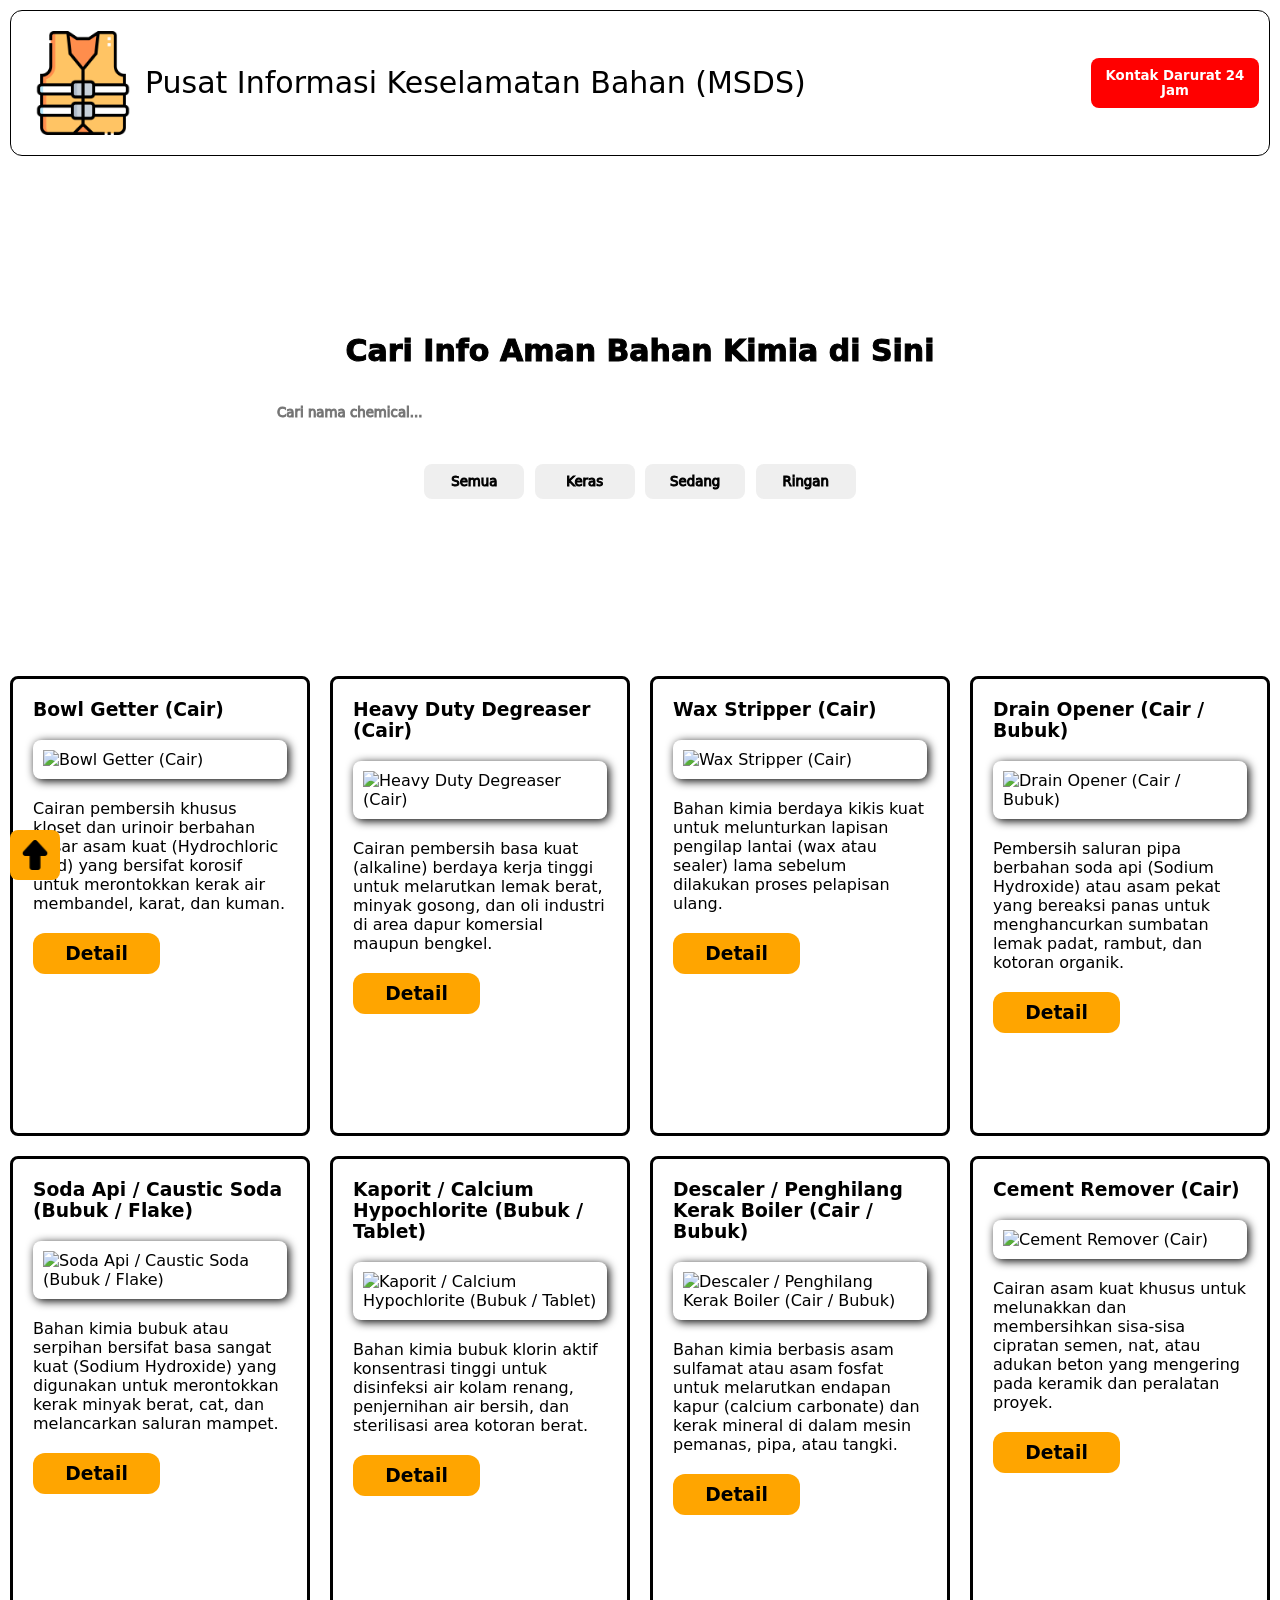
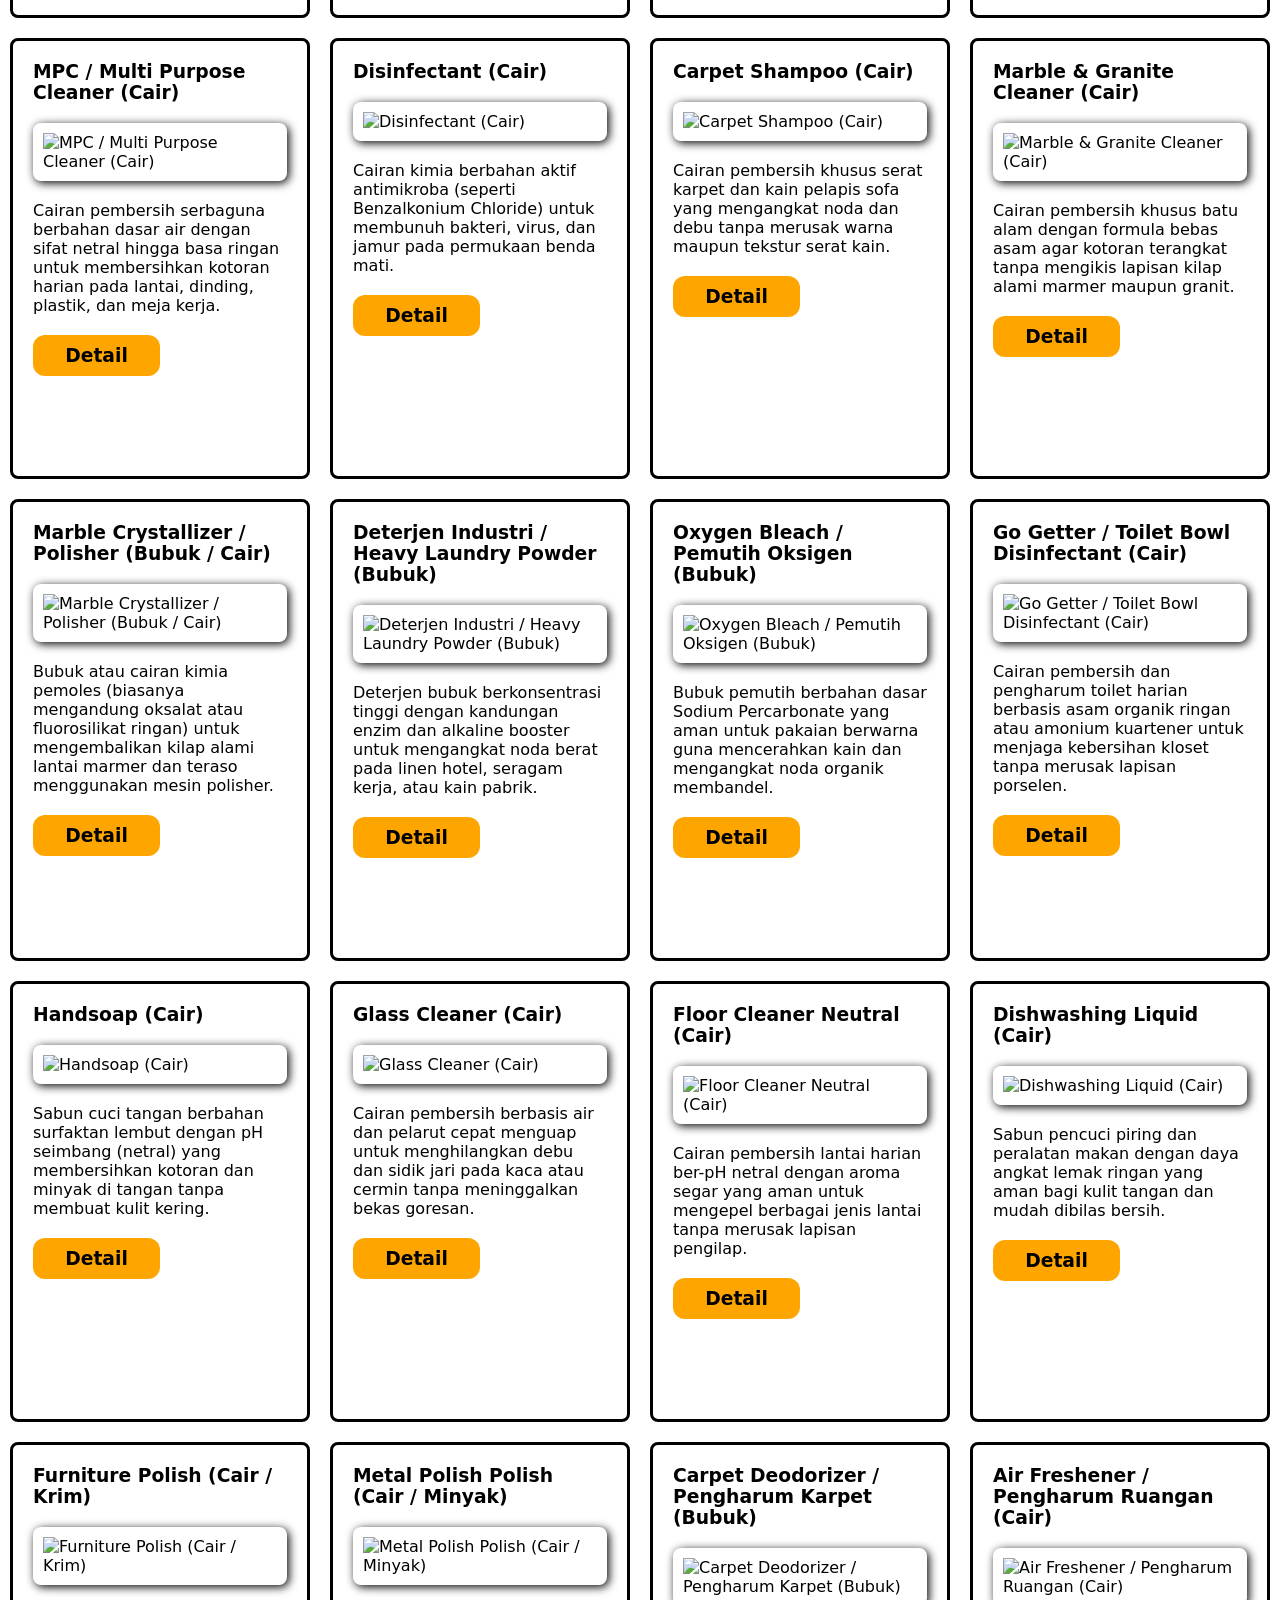
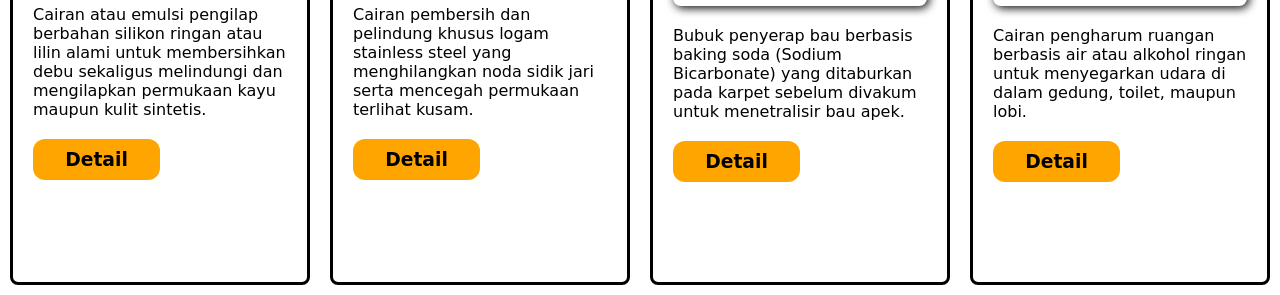
==== index.html @ b54bc474 "FIRST COMMIT V 1.1 MSDS" ====
<!DOCTYPE html>
<html lang="en">
<head>
    <meta charset="UTF-8">
    <meta name="viewport" content="width=device-width, initial-scale=1.0">
    <link rel="stylesheet" href="msds.css">
    <title>MSDS Chemical</title>
</head>
<header>
    <section id="headerKiri">
        <img src="" alt="">
        <div class="teks"></div>
    </section>
    <section id="headerKanan">
        <button id="kontakDarurat">Kontak Darurat 24 Jam</button>
    </section>
</header>
<body>
    <!-- HERO -->
     <section id="hero">
        <div class="title"></div>
        <!-- Search Bar -->
        <input type="text" id="inputCari" placeholder="Cari nama chemical...">
        
        <!-- Tombol Filter -->
        <div id="filterBtn">
            <button onclick="filterKategori('semua')">Semua</button>
            <button onclick="filterKategori('keras')">Keras</button>
            <button onclick="filterKategori('sedang')">Sedang</button>
            <button onclick="filterKategori('ringan')">Ringan</button>
        </div>
     </section>
     <!-- Wadah Kartu Produk -->
        <div id="wadahProduk"></div>

    <!-- CTA button home -->
    <section id="buttonHome" onclick="window.scrollTo({top: 0, behavior: 'smooth'})">
        <img class="CTAButtonHome" src="upbutton.png" alt="Ke Atas">
    </section>
</body>
    <script src="msds.js"></script>
</html>
---- msds.css ----
@import url('format.css');
*{
    padding: 0; margin: 0; box-sizing: border-box; font-family: system-ui, -apple-system, BlinkMacSystemFont, 'Segoe UI', Roboto, Oxygen, Ubuntu, Cantarell, 'Open Sans', 'Helvetica Neue', sans-serif;
}
body{
    background-color: var(--bg-utama);
}
header{
    display: flex; padding: 10px; justify-content: space-between; align-items: center; gap: 10px; border: solid 1px; border-radius: var(--border-utama); margin: 10px;
}
#headerKiri{
    display: flex; align-items: center; padding: 10px; gap: 10px; font-size: 30px;
}
#headerKanan #kontakDarurat{
    padding: 10px; width: auto; background-color: red; color: white; font-weight: bold; border: none; border-radius: var(--border-kedua); height: 50px;
}
img{
    width: 10%;
}

/* HERO */
#hero{
    display: flex; flex-direction: column; align-items: center; justify-content: center; padding: 10px; gap: 20px
    ; background-position: center; background-repeat: no-repeat; background-size: cover; height: 500px; font-weight: bold; -webkit-text-stroke: 1px ; font-size: 30px;
}
#hero input{
    width: 60%; height: 50px; padding: 10px 15px; border-radius: var(--border-utama); border: none; outline: none;
}
#filterBtn button{
    padding: 10px; border: none; border-radius: var(--border-kedua); font-weight: normal; transition: all 0.3s ease-in-out; width: 100px;
}
#filterBtn button:hover{
    background-color: red; color: white;
}
.kosong{
    padding: 10px; text-align: center; font-weight: bold; color: white; background-image: url('https://img.magnific.com/foto-premium/potret-wanita-korea-yang-bingung-mengangkat-bahu-terlihat-bingung-tidak-tahu-tidak-punya-ide-berdiri-di-atas_1258-171182.jpg'); background-position: center; background-repeat: no-repeat; background-size: cover; height: 300px; display: flex; flex-direction: column; justify-content: center; align-items: center; color: black;
}
#wadahProduk{
    display: grid; grid-template-columns: repeat(4, 1fr); border-radius: var(--border-utama); gap: 20px; padding: 10px;
}
.kartu{
    border: solid; padding: 20px; border-radius: var(--border-kedua); display: flex; flex-direction: column; gap: 20px; overflow: hidden; max-height: none; transition: all 0.3s ease-in-out;
}
.kartu.active{
    overflow: auto; max-height: auto;
}
#wadahProduk img{
    display: flex; padding: 10px; width: 100%; border-radius: var(--border-kedua); box-shadow: 2px 2px 10px;
}
.detailChemical{
    padding: 10px; background-color: var(--bg-ketiga); display: flex; justify-content: center; width: 50%; border-radius: var(--border-utama); cursor: pointer;
}
#wadahProduk .apd,
#wadahProduk .dilusi{
    background-color: var(--bg-ketiga); color: black; padding: 10px; font-weight: bold; border-radius: var(--border-kedua); white-space: pre-line; max-height: 0px; opacity: 0; transition: all 0.3s ease-in-out;
}
#wadahProduk .kartu.active .apd,
#wadahProduk .kartu.active .dilusi {
    max-height: 500px;
    opacity: 1;
}
#buttonHome{
    position: fixed; bottom: 10px; display: flex; justify-content:left; padding: 10px; 
}
.CTAButtonHome{
    background-color:var(--bg-ketiga); padding: 10px; border-radius: var(--border-kedua); width: 50px;
}
@media (max-width: 767px) {
    *{
        padding: 0; margin: 0; box-sizing: border-box; font-family: system-ui, -apple-system, BlinkMacSystemFont, 'Segoe UI', Roboto, Oxygen, Ubuntu, Cantarell, 'Open Sans', 'Helvetica Neue', sans-serif;
    }
    body{
        background-color: var(--bg-utama);
    }
    header{
        display: flex; padding: 10px; justify-content: center; align-items: center; gap: 10px; border: solid 1px; border-radius: var(--border-utama); margin: 10px;
    }
    #headerKiri{
        display: flex; align-items: center; justify-content: center;  padding: 10px; gap: 10px; font-size: 14px;
    }
    #headerKanan #kontakDarurat{
        padding: 10px; width: 100px; background-color: red; color: white; font-weight: bold; border: none; border-radius: var(--border-kedua); height: auto;
    }
    img{
        width: 10%;
    }

    /* HERO */
    #hero{
        display: flex; flex-direction: column; align-items: center; justify-content: center; padding: 10px; gap: 20px
        ; background-position: center; background-repeat: no-repeat; background-size: cover; height: 200px; font-weight: bold; -webkit-text-stroke: 1px ; font-size: 14px;
    }
    #hero input{
        width: 60%; padding: 10px 15px; border-radius: var(--border-utama); border: none;
    }
    #filterBtn button{
        padding: 10px; border: none; border-radius: var(--border-kedua); font-weight: normal; transition: all 0.3s ease-in-out; width: auto;
    }
    #filterBtn button:hover{
        background-color: red; color: white;
    }
    .kosong{
        padding: 10px; text-align: center; font-weight: bold; color: white; background-image: url('https://img.magnific.com/foto-premium/potret-wanita-korea-yang-bingung-mengangkat-bahu-terlihat-bingung-tidak-tahu-tidak-punya-ide-berdiri-di-atas_1258-171182.jpg'); background-position: center; background-repeat: no-repeat; background-size: cover; height: 300px; display: flex; flex-direction: column; justify-content: center; align-items: center; color: black;
    }
    #wadahProduk{
        display: flex; flex-direction: column;border-radius: var(--border-utama); gap: 20px; padding: 10px;
    }
    .kartu{
        border: solid; padding: 20px; border-radius: var(--border-kedua); display: flex; flex-direction: column; gap: 20px; overflow: hidden; max-height: none; transition: all 0.3s ease-in-out;
    }
    .kartu.active{
        overflow: auto; max-height: auto;
    }
    #wadahProduk img{
        display: flex; padding: 10px; width: 100%; border-radius: var(--border-kedua); box-shadow: 2px 2px 10px;
    }
    .detailChemical{
        padding: 10px; background-color: var(--bg-ketiga); display: flex; justify-content: center; width: 50%; border-radius: var(--border-utama);
    }
    #wadahProduk .apd,
    #wadahProduk .dilusi{
        background-color: var(--bg-ketiga); color: black; padding: 10px; font-weight: bold; border-radius: var(--border-kedua); white-space: pre-line; max-height: 0px; opacity: 0; transition: all 0.3s ease-in-out;
    }
    #wadahProduk .kartu.active .apd,
    #wadahProduk .kartu.active .dilusi {
        max-height: 500px;
        opacity: 1;
    }
    #buttonHome{
        position: fixed; bottom: 10px; display: flex; justify-content:left; padding: 10px; 
    }
    .CTAButtonHome{
        background-color:var(--bg-ketiga); padding: 10px; border-radius: var(--border-kedua); width: 50px;
    }
}
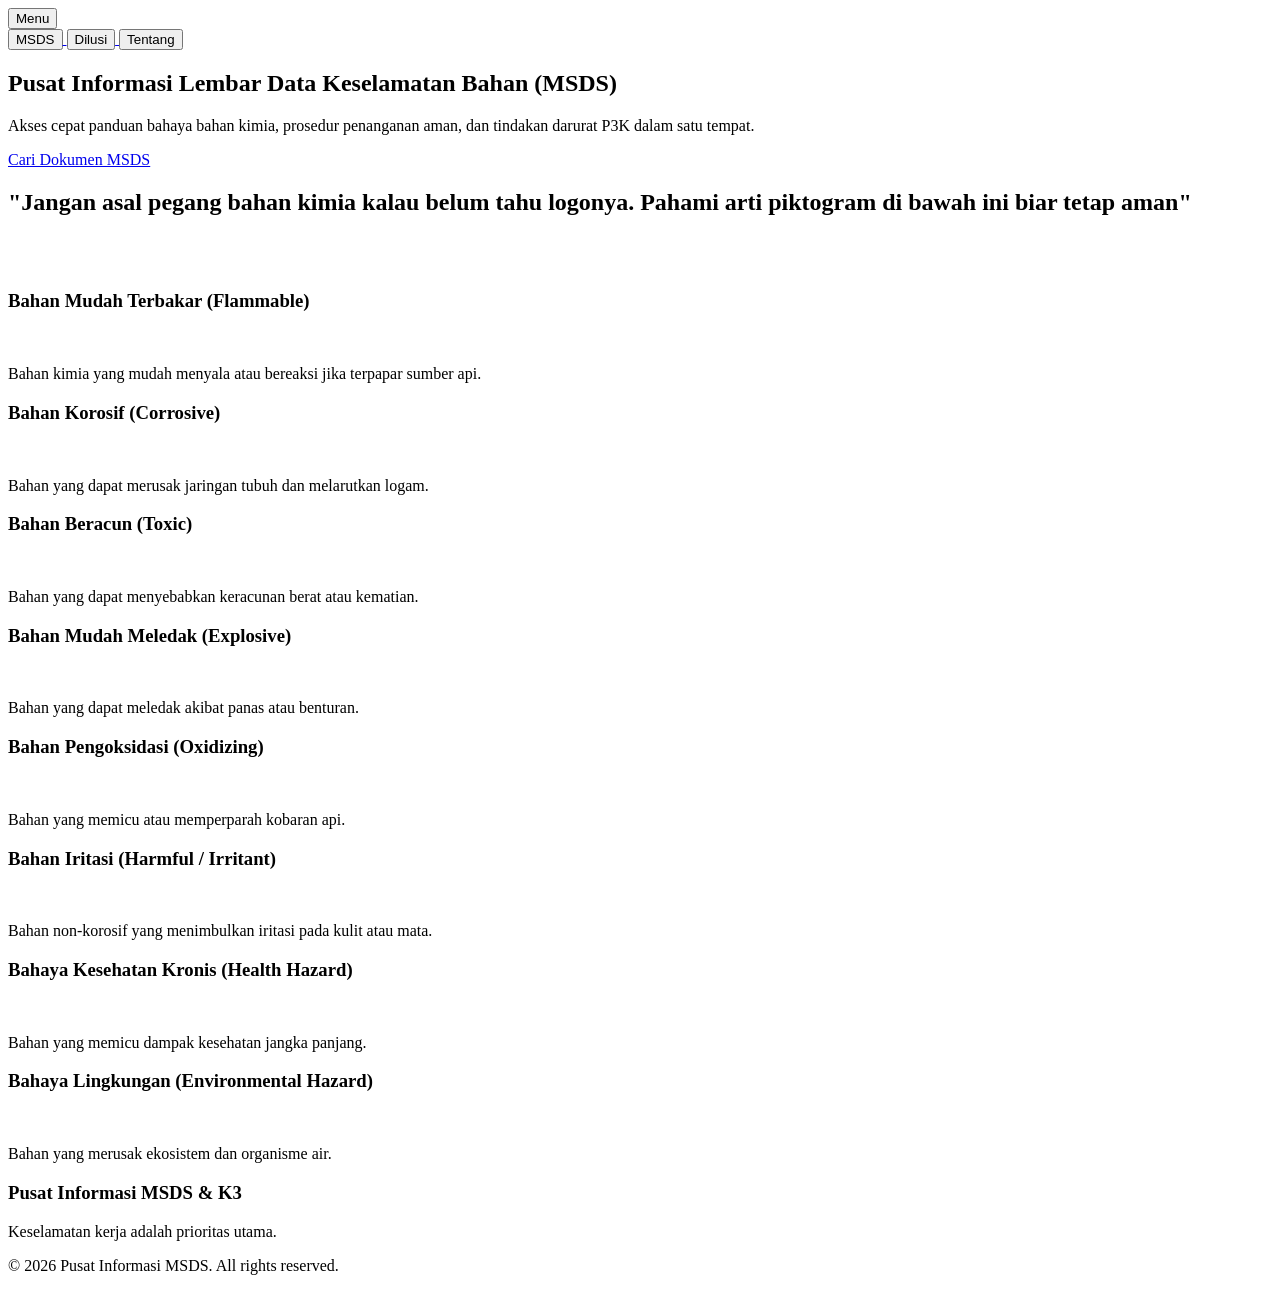
==== commit b3cc0c28: "Add files via upload" ====
--- a/index.html
+++ b/index.html
@@ -3,40 +3,87 @@
 <head>
     <meta charset="UTF-8">
     <meta name="viewport" content="width=device-width, initial-scale=1.0">
-    <link rel="stylesheet" href="msds.css">
-    <title>MSDS Chemical</title>
+    <link rel="stylesheet" href="landingpage.css">
+    <link rel="preconnect" href="https://fonts.googleapis.com">
+    <link rel="preconnect" href="https://fonts.gstatic.com" crossorigin>
+    <link href="https://fonts.googleapis.com/css2?family=Outfit:wght@100..900&family=Xmind:ital,wght@0,100..900;1,100..900&display=swap" rel="stylesheet">
+    <title>landing page</title>
 </head>
-<header>
-    <section id="headerKiri">
-        <img src="" alt="">
-        <div class="teks"></div>
+<body>
+    <button id="buttonMenu">Menu</button>
+    <div class="containerMenu">
+        <a href="/msds.html">
+            <button class="msds">MSDS</button>
+        </a>
+        <a href="/error.html">
+            <button class="dilusi">Dilusi</button>
+        </a>
+        <a href="/error.html">
+            <button class="tentang">Tentang</button>
+        </a>
+    </div>
+    <!-- HERO -->
+    <section class="hero">
+        <h1>Pusat Informasi Lembar Data Keselamatan Bahan (MSDS)</h1>
+        <p>Akses cepat panduan bahaya bahan kimia, prosedur penanganan aman, dan tindakan darurat P3K dalam satu tempat.</p>
+        <a href="/error.html" class="btn-cta">Cari Dokumen MSDS</a>
+      </section>
+      <section id="containerKategori">
+        <h2>"Jangan asal pegang bahan kimia kalau belum tahu logonya. Pahami arti piktogram di bawah ini biar tetap aman"</h2><br><br>
+        <section id="kategoriBahanKimia">
+            <div class="Flammable">
+                <h3 class="Title"></h3>
+                <img src="" alt="">
+                <p class="penjelasan"></p>
+            </div>
+            <div class="Corrosive">
+                <h3 class="Title"></h3>
+                <img src="" alt="">
+                <p class="penjelasan"></p>
+            </div>
+            <div class="Toxic">
+                <h3 class="Title"></h3>
+                <img src="" alt="">
+                <p class="penjelasan"></p>
+            </div>
+            <div class="Explosive">
+                <h3 class="Title"></h3>
+                <img src="" alt="">
+                <p class="penjelasan"></p>
+            </div>
+            <div class="Oxidizing">
+                <h3 class="Title"></h3>
+                <img src="" alt="">
+                <p class="penjelasan"></p>
+            </div>
+            <div class="Harmful">
+                <h3 class="Title"></h3>
+                <img src="" alt="">
+                <p class="penjelasan"></p>
+            </div>
+            <div class="Health">
+                <h3 class="Title"></h3>
+                <img src="" alt="">
+                <p class="penjelasan"></p>
+            </div>
+            <div class="Environmental">
+                <h3 class="Title"></h3>
+                <img src="" alt="">
+                <p class="penjelasan"></p>
+            </div>
+        </section>
     </section>
-    <section id="headerKanan">
-        <button id="kontakDarurat">Kontak Darurat 24 Jam</button>
-    </section>
-</header>
-<body>
-    <!-- HERO -->
-     <section id="hero">
-        <div class="title"></div>
-        <!-- Search Bar -->
-        <input type="text" id="inputCari" placeholder="Cari nama chemical...">
-        
-        <!-- Tombol Filter -->
-        <div id="filterBtn">
-            <button onclick="filterKategori('semua')">Semua</button>
-            <button onclick="filterKategori('keras')">Keras</button>
-            <button onclick="filterKategori('sedang')">Sedang</button>
-            <button onclick="filterKategori('ringan')">Ringan</button>
+    <footer class="site-footer">
+        <div class="footer-content">
+            <div class="footer-info">
+                <h3>Pusat Informasi MSDS & K3</h3>
+                <p>Keselamatan kerja adalah prioritas utama.</p>
+            </div>
         </div>
-     </section>
-     <!-- Wadah Kartu Produk -->
-        <div id="wadahProduk"></div>
-
-    <!-- CTA button home -->
-    <section id="buttonHome" onclick="window.scrollTo({top: 0, behavior: 'smooth'})">
-        <img class="CTAButtonHome" src="upbutton.png" alt="Ke Atas">
-    </section>
+        <div class="footer-bottom">
+            <p>&copy; 2026 Pusat Informasi MSDS. All rights reserved.</p>
+        </div>
+    </footer>
 </body>
-    <script src="msds.js"></script>
-</html>
+<script src="landingPage.js"></script>
+</html>
--- a/landingpage.css
+++ b/landingpage.css
@@ -0,0 +1,111 @@
+@import url('format.css');
+
+@media (max-width: 767px){
+    /* CATATAN: Hindari memberi 'width: 100%' pada selektor bintang (*) karena bisa merusak layout grid/flex */
+    * {
+        padding: 0; 
+        margin: 0; 
+        box-sizing: border-box;   
+        font-family: "Xmind", sans-serif;
+        font-optical-sizing: auto;
+        font-weight: bold;
+        font-style: normal; 
+    }
+    #buttonMenu{
+        position: absolute; top: 10px; right: 10px; width: 100px; height: 30px; border: none; border-radius: var(--border-utama); font-weight: bold; font-size: 14px; background-color: transparent; box-shadow: 2px 2px 10px black; backdrop-filter: blur(10px);
+    }
+    .containerMenu{
+        display: flex; flex-direction: column; gap: 10px; position: absolute; width: 300px; border: none; border-radius: var(--border-utama); top: 70px; padding: 10px; left: 30px; box-shadow: 2px 2px 10px var(--bg-kedua); backdrop-filter: blur(8px); height: 10px; overflow: hidden; opacity: 0; transition: all 0.3s ease-in-out;
+    }
+    .containerMenu.active{
+        height: 300px; overflow: auto; opacity: 1;
+    }
+    .msds,.dilusi,.tentang{
+        padding: 30px 0px; border: none; border-radius: var(--border-kedua); background: linear-gradient(300deg, var(--bg-utama), var(--bg-ketiga)); color: var(--bg-kedua); font-weight: bold; font-size: large; width: 100%;
+    }
+    .hero {
+        display: flex; 
+        flex-direction: column; 
+        gap: 20px;
+        background-size: cover;
+        background-position: center;
+        background-repeat: no-repeat; 
+        padding: 40px; 
+        margin: 0;
+    }
+
+    .hero a {
+        background-color: var(--bg-ketiga); 
+        padding: 20px; 
+        border-radius: var(--border-utama);
+    }
+
+    #containerKategori {
+        display: flex; 
+        flex-direction: column; 
+        justify-content: center; 
+        align-items: center; 
+        padding: 30px;
+    }
+
+    #containerKategori h2 {
+        border-left: solid 5px black; 
+        padding: 5px;
+    }
+
+    #kategoriBahanKimia {
+        display: grid; 
+        grid-template-columns: repeat(auto-fit, minmax(140px, 1fr)); 
+        gap: 20px; 
+        width: 100%; /* Diubah dari auto supaya gridnya pas */
+    } /* <-- KURUNG KURAWAL INI TADI KETINGGALAN */
+
+    #containerKategori > h2 {
+        padding: 5px; 
+        border-left: solid 5px;
+    }
+
+    .Flammable, .Corrosive, .Toxic, .Explosive, .Oxidizing, .Harmful, .Health, .Environmental {
+        display: flex; 
+        flex-direction: column; 
+        gap: 30px; 
+        box-shadow: 2px 2px 10px; 
+        padding: 15px; 
+        border-radius: var(--border-utama);
+    }
+
+    .site-footer {
+        background-color: #1a1a1a; 
+        color: #ffffff;
+        padding: 40px 20px 20px;
+        margin-top: 60px;
+    }
+    
+    .footer-content {
+        display: flex;
+        justify-content: space-between;
+        flex-wrap: wrap;
+        max-width: 1200px;
+        margin: 0 auto;
+        gap: 30px;
+        padding-bottom: 20px;
+        border-bottom: 1px solid #333;
+    }
+    
+    .footer-info, .emergency-contact {
+        flex: 1;
+        min-width: 250px;
+    }
+    
+    .footer-info h3, .emergency-contact h4 {
+        margin-bottom: 10px;
+        color: #ff4d4d; 
+    }
+    
+    .footer-bottom {
+        text-align: center;
+        padding-top: 20px;
+        font-size: 14px;
+        color: #888;
+    }
+} /* <-- Penutup @media yang pas (cukup 1 buah di akhir) */
